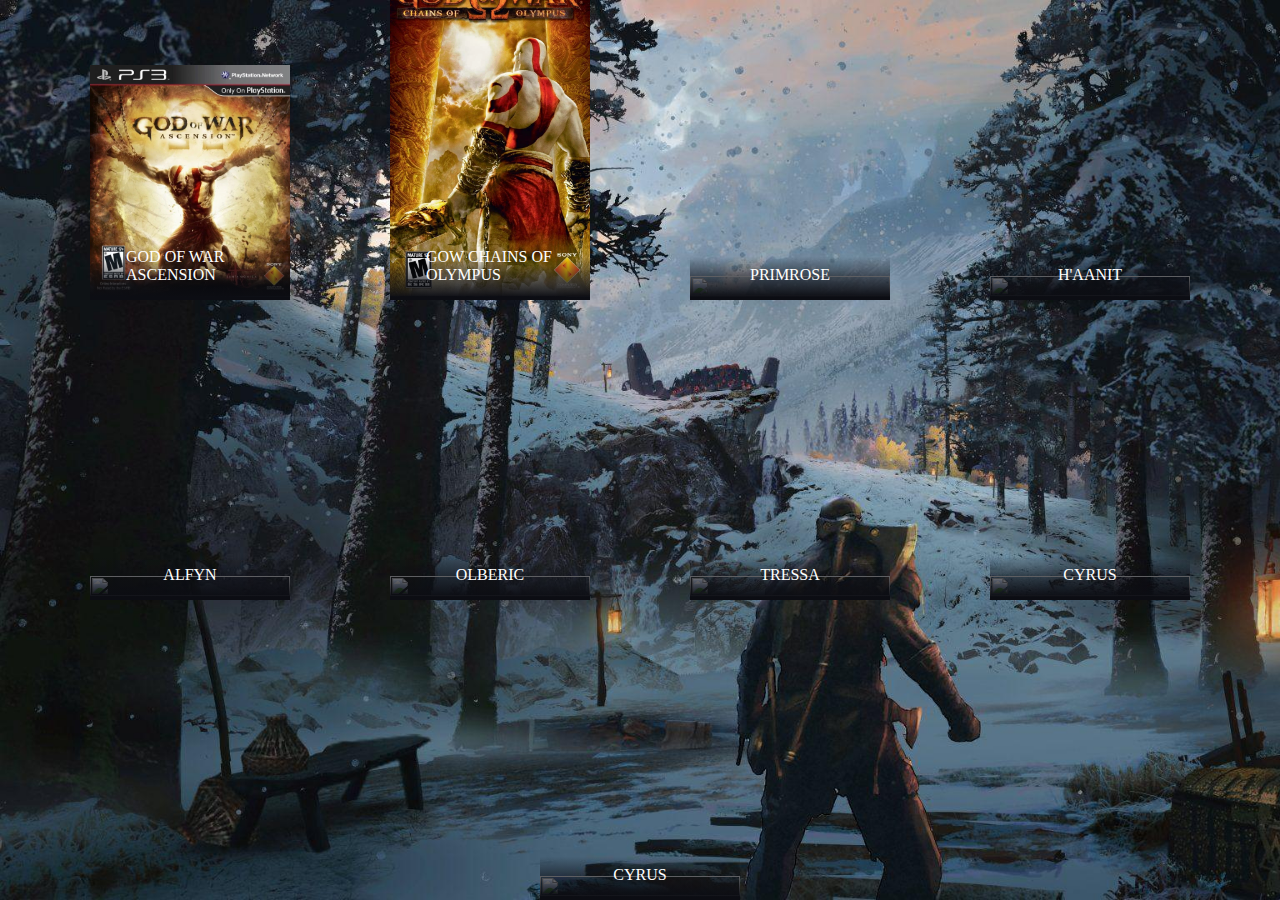
==== jogos.html @ 81bafb41 "low" ====
<!DOCTYPE html>
<html lang="en" >
<head>
  <meta charset="UTF-8">
  <title>God of War</title>
  <link rel="stylesheet" href="style2.css">

</head>
<body>
<!-- partial:index.partial.html -->
<!DOCTYPE html>
<html lang="en" >
<head>
  <meta charset="UTF-8">
  <title>God of War</title>
  <link rel="stylesheet" href="style2.css"">

</head>
<style>
p{
  color: white;
  text-decoration: none;
  text-transform: uppercase;
  font-family: Cambria, Cochin, Georgia, Times, 'Times New Roman', serif;
}
</style>
<body>
<!-- partial:index.partial.html -->


<div class="creu">

  <div class="card">
    <div class="wrapper">
      <img src="img/Godofwarascension.webp" class="cover-image" />
    </div>
  
    <p>God of War Ascension</p>
    <img src="img/ot1.png" class="character" />
  </div>

  <div class="card">
    <div class="wrapper">
      <img src="img/gowcoo.webp" class="cover-image" />
    </div>

    <P>GOW Chains of Olympus</P>
    <img src="img/ot2.png" class="character" />
  </div>

    <div class="card">
      <div class="wrapper">
        <img src="img/per3.webp" class="cover-image" />
      </div>
  
      <p>PRIMROSE</p>
      <img src="img/ot3.png" class="character" />
    </div>

    <div class="card">
      <div class="wrapper">
        <img src="img/per4.webp" class="cover-image" />
      </div>
   
      <P>H'AANIT</P>
      <img src="img/ot4.png" class="character" />
    </div>

    <div class="card">
      <div class="wrapper">
        <img src="img/per5.webp" class="cover-image" />
      </div>
   
      <P>ALFYN</P>
      <img src="img/ot5.png" class="character" />
    </div>


    <div class="card">
      <div class="wrapper">
        <img src="img/per6.webp" class="cover-image" />
      </div>
   
      <P>OLBERIC</P>
      <img src="img/ot6.png" class="character" />
    </div>

    <div class="card">
      <div class="wrapper">
        <img src="img/per7.webp" class="cover-image" />
      </div>
    
      <P>TRESSA</P>
      <img src="img/ot7.png" class="character" />
    </div>

    <div class="card">
      <div class="wrapper">
        <img src="img/per8.webp" class="cover-image" />
      </div>
      
      <P>CYRUS</P>
      <img src="img/ot8.png" class="character" />
    </div>

    <div class="card">
        <div class="wrapper">
          <img src="img/per8.webp" class="cover-image" />
        </div>
        
        <P>CYRUS</P>
        <img src="img/ot8.png" class="character" />
      </div>




</div>
<!-- partial -->
  
</body>
</html>
<!-- partial -->
  
</body>
</html>
---- style2.css ----
:root {
    --card-height: 300px;
    --card-width: calc(var(--card-height) / 1.5);
  }
  * {
    box-sizing: border-box;
  }
  body {
    width: 100vw;
    height: 100vh;
    margin: 0;
    display: flex;
    justify-content: center;
    align-items: center;
    background-image: url(img/wall.jpg);
    background-size: cover;
  }
  .creu{
    display: flex;
    flex-wrap: wrap;
    justify-content: center;
    
  }
  
  .card {
    width: var(--card-width);
    height: var(--card-height);
    position: relative;
    display: flex;
    justify-content: center;
    align-items: flex-end;
    padding: 0 36px;
    perspective: 2500px;
    margin: 0 50px;
    
  }
  
  .cover-image {
    width: 100%;
    height: 100%;
    object-fit: cover;
  }
  
  .wrapper {
    transition: all 0.5s;
    position: absolute;
    width: 100%;
    z-index: -1;
  }
  
  .card:hover .wrapper {
    transform: perspective(900px) translateY(-5%) rotateX(25deg) translateZ(0);
    box-shadow: 2px 35px 32px -8px rgba(0, 0, 0, 0.75);
    -webkit-box-shadow: 2px 35px 32px -8px rgba(0, 0, 0, 0.75);
    -moz-box-shadow: 2px 35px 32px -8px rgba(0, 0, 0, 0.75);
  }
  
  .wrapper::before,
  .wrapper::after {
    content: "";
    opacity: 0;
    width: 100%;
    height: 80px;
    transition: all 0.5s;
    position: absolute;
    left: 0;
  }
  .wrapper::before {
    top: 0;
    height: 100%;
    background-image: linear-gradient(
      to top,
      transparent 46%,
      rgba(12, 13, 19, 0.5) 68%,
      rgba(12, 13, 19) 97%
    );
  }
  .wrapper::after {
    bottom: 0;
    opacity: 1;
    background-image: linear-gradient(
      to bottom,
      transparent 46%,
      rgba(12, 13, 19, 0.5) 68%,
      rgba(12, 13, 19) 97%
    );
  }
  
  .card:hover .wrapper::before,
  .wrapper::after {
    opacity: 1;
  }
  
  .card:hover .wrapper::after {
    height: 120px;
  }
  .title {
    width: 100%;
    transition: transform 0.5s;
  }
  .card:hover .title {
    transform: translate3d(0%, -50px, 100px);
  }
  
  .character {
    width: 100%;
    opacity: 0;
    transition: all 0.5s;
    position: absolute;
    z-index: -1;
  }
  
  .card:hover .character {
    opacity: 1;
    transform: translate3d(0%, -30%, 100px);
  }
---- style2.css ----
:root {
    --card-height: 300px;
    --card-width: calc(var(--card-height) / 1.5);
  }
  * {
    box-sizing: border-box;
  }
  body {
    width: 100vw;
    height: 100vh;
    margin: 0;
    display: flex;
    justify-content: center;
    align-items: center;
    background-image: url(img/wall.jpg);
    background-size: cover;
  }
  .creu{
    display: flex;
    flex-wrap: wrap;
    justify-content: center;
    
  }
  
  .card {
    width: var(--card-width);
    height: var(--card-height);
    position: relative;
    display: flex;
    justify-content: center;
    align-items: flex-end;
    padding: 0 36px;
    perspective: 2500px;
    margin: 0 50px;
    
  }
  
  .cover-image {
    width: 100%;
    height: 100%;
    object-fit: cover;
  }
  
  .wrapper {
    transition: all 0.5s;
    position: absolute;
    width: 100%;
    z-index: -1;
  }
  
  .card:hover .wrapper {
    transform: perspective(900px) translateY(-5%) rotateX(25deg) translateZ(0);
    box-shadow: 2px 35px 32px -8px rgba(0, 0, 0, 0.75);
    -webkit-box-shadow: 2px 35px 32px -8px rgba(0, 0, 0, 0.75);
    -moz-box-shadow: 2px 35px 32px -8px rgba(0, 0, 0, 0.75);
  }
  
  .wrapper::before,
  .wrapper::after {
    content: "";
    opacity: 0;
    width: 100%;
    height: 80px;
    transition: all 0.5s;
    position: absolute;
    left: 0;
  }
  .wrapper::before {
    top: 0;
    height: 100%;
    background-image: linear-gradient(
      to top,
      transparent 46%,
      rgba(12, 13, 19, 0.5) 68%,
      rgba(12, 13, 19) 97%
    );
  }
  .wrapper::after {
    bottom: 0;
    opacity: 1;
    background-image: linear-gradient(
      to bottom,
      transparent 46%,
      rgba(12, 13, 19, 0.5) 68%,
      rgba(12, 13, 19) 97%
    );
  }
  
  .card:hover .wrapper::before,
  .wrapper::after {
    opacity: 1;
  }
  
  .card:hover .wrapper::after {
    height: 120px;
  }
  .title {
    width: 100%;
    transition: transform 0.5s;
  }
  .card:hover .title {
    transform: translate3d(0%, -50px, 100px);
  }
  
  .character {
    width: 100%;
    opacity: 0;
    transition: all 0.5s;
    position: absolute;
    z-index: -1;
  }
  
  .card:hover .character {
    opacity: 1;
    transform: translate3d(0%, -30%, 100px);
  }
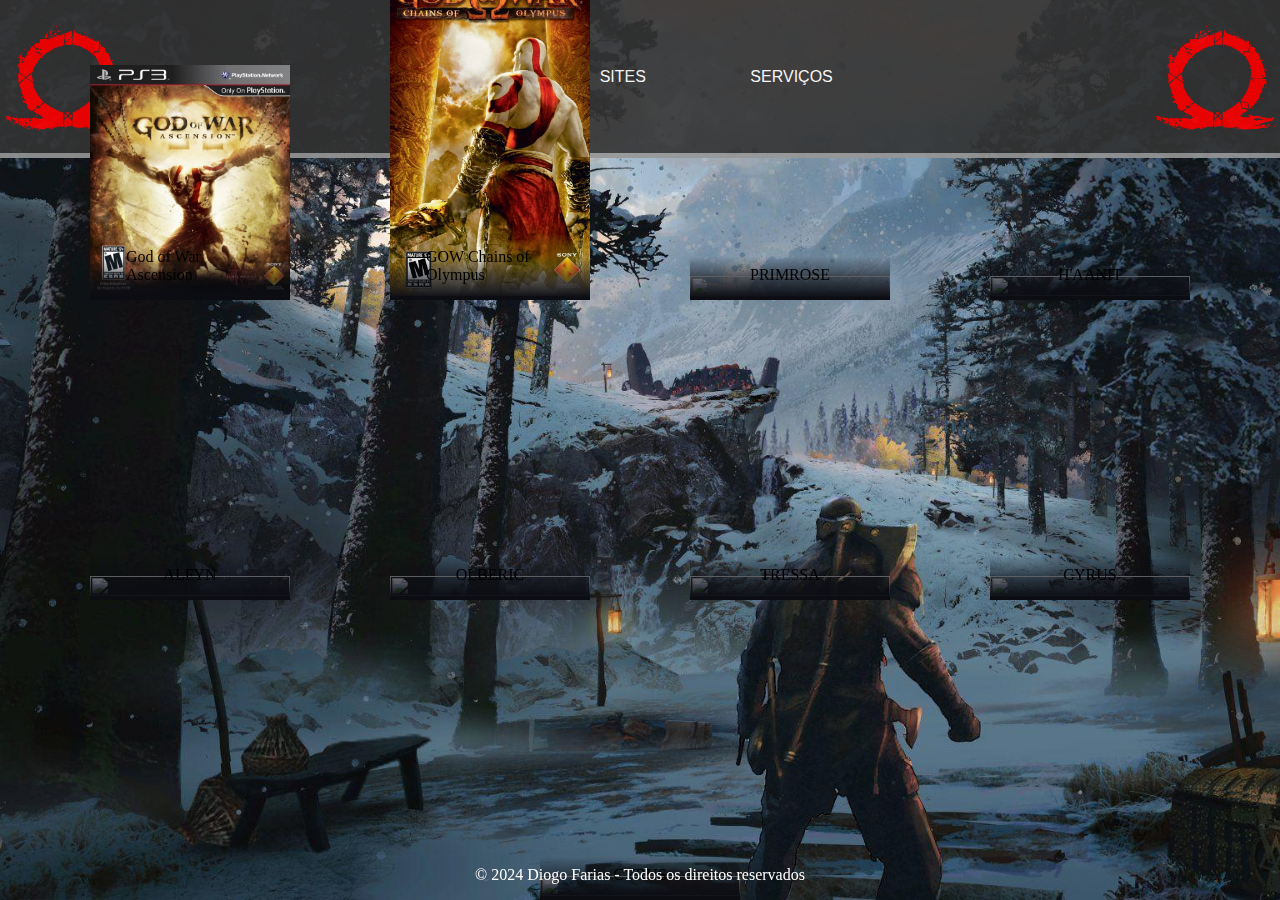
==== commit 89413e0d: "pág inicial acabada" ====
--- a/jogos.html
+++ b/jogos.html
@@ -4,6 +4,8 @@
   <meta charset="UTF-8">
   <title>God of War</title>
   <link rel="stylesheet" href="style2.css">
+  <link rel="stylesheet" href="style.css">
+
 
 </head>
 <body>
@@ -14,19 +16,28 @@
   <meta charset="UTF-8">
   <title>God of War</title>
   <link rel="stylesheet" href="style2.css"">
+  <link rel="stylesheet" href="style.css">
 
 </head>
 <style>
-p{
-  color: white;
-  text-decoration: none;
-  text-transform: uppercase;
-  font-family: Cambria, Cochin, Georgia, Times, 'Times New Roman', serif;
-}
+
 </style>
 <body>
 <!-- partial:index.partial.html -->
 
+<nav>
+        <div class="navb">
+            <div class="conteiner">
+            <img class="lg" src="img/omg.png" alt="logo">
+            <ul class="nav-links">
+              <li><a href="index.html">Home</a></li>
+              <li><a href="">Sites</a></li>
+              <li><a href="">Serviços</a></li>
+            </ul>
+            <img class="lg" src="img/omg.png" alt="logo">
+            </div>
+        </div>
+    </nav>
 
 <div class="creu">
 
@@ -117,7 +128,13 @@
 
 </div>
 <!-- partial -->
-  
+<center>
+  <footer>
+      <div class="container">
+        <p>&copy; 2024 Diogo Farias - Todos os direitos reservados</p>
+      </div>
+    </footer>
+  </center>
 </body>
 </html>
 <!-- partial -->
--- a/style.css
+++ b/style.css
@@ -0,0 +1,99 @@
+body{
+    background-image: url(img/wall.jpg);
+    background-size: cover;
+
+}
+.navb{
+    position: fixed;
+    top: 0px;
+    left: 0px;
+    width: 100%;
+    background-color: #333;
+    color: #fff;
+    padding: 20px 0;
+    border-bottom: 5px solid rgb(151, 151, 151);
+    opacity: 0.9;
+}
+.lg{
+    width: 130px;
+}
+.conteiner {
+    display: flex;
+    justify-content: space-between;
+    align-items: center;
+    max-width: 1600px;
+    margin: 0 auto;
+
+  }
+.nav-links{
+    font-family: Arial, Helvetica, sans-serif;
+    text-transform: uppercase;
+    list-style: none;
+    margin: 0;
+    padding: 0;
+}
+.nav-links {
+    list-style: none;
+    margin: 0;
+    padding: 0;
+  }
+  
+  .nav-links li {
+    display: inline;
+    align-items: center;
+    justify-content: center;
+    margin-right: 100px;
+  }
+  
+  .nav-links li:last-child {
+    margin-right: 0;
+  }
+  
+  .nav-links li a {
+    color: #fff;
+    text-decoration: none;
+  }
+  
+  .nav-links li a:hover {
+    color:  rgb(139, 139, 139);
+  }
+footer {
+  background-color: #333;
+  color: #fff;
+  padding: 20px 0;
+  align-items: center;
+  justify-content: center;
+}
+
+.container {
+  position: fixed;
+  bottom: 0px;
+  left: 0px;
+  width: 100%;
+}
+  @keyframes slidein {
+    from {
+      margin-left: 50%;
+      width: 50%;
+    }
+  
+    to {
+      margin-left: 0%;
+      width: 50%;
+    }
+  }
+  
+  @media screen and (max-width: 600px) {
+    .navb {
+        flex-direction: column;
+    }
+    .nav-links {
+        margin-top: 10px;
+    }
+    .nav-links li {
+        margin: 5px 0;
+    }
+    .lg {
+        width: 100px; 
+    }
+}--- a/style.css
+++ b/style.css
@@ -0,0 +1,99 @@
+body{
+    background-image: url(img/wall.jpg);
+    background-size: cover;
+
+}
+.navb{
+    position: fixed;
+    top: 0px;
+    left: 0px;
+    width: 100%;
+    background-color: #333;
+    color: #fff;
+    padding: 20px 0;
+    border-bottom: 5px solid rgb(151, 151, 151);
+    opacity: 0.9;
+}
+.lg{
+    width: 130px;
+}
+.conteiner {
+    display: flex;
+    justify-content: space-between;
+    align-items: center;
+    max-width: 1600px;
+    margin: 0 auto;
+
+  }
+.nav-links{
+    font-family: Arial, Helvetica, sans-serif;
+    text-transform: uppercase;
+    list-style: none;
+    margin: 0;
+    padding: 0;
+}
+.nav-links {
+    list-style: none;
+    margin: 0;
+    padding: 0;
+  }
+  
+  .nav-links li {
+    display: inline;
+    align-items: center;
+    justify-content: center;
+    margin-right: 100px;
+  }
+  
+  .nav-links li:last-child {
+    margin-right: 0;
+  }
+  
+  .nav-links li a {
+    color: #fff;
+    text-decoration: none;
+  }
+  
+  .nav-links li a:hover {
+    color:  rgb(139, 139, 139);
+  }
+footer {
+  background-color: #333;
+  color: #fff;
+  padding: 20px 0;
+  align-items: center;
+  justify-content: center;
+}
+
+.container {
+  position: fixed;
+  bottom: 0px;
+  left: 0px;
+  width: 100%;
+}
+  @keyframes slidein {
+    from {
+      margin-left: 50%;
+      width: 50%;
+    }
+  
+    to {
+      margin-left: 0%;
+      width: 50%;
+    }
+  }
+  
+  @media screen and (max-width: 600px) {
+    .navb {
+        flex-direction: column;
+    }
+    .nav-links {
+        margin-top: 10px;
+    }
+    .nav-links li {
+        margin: 5px 0;
+    }
+    .lg {
+        width: 100px; 
+    }
+}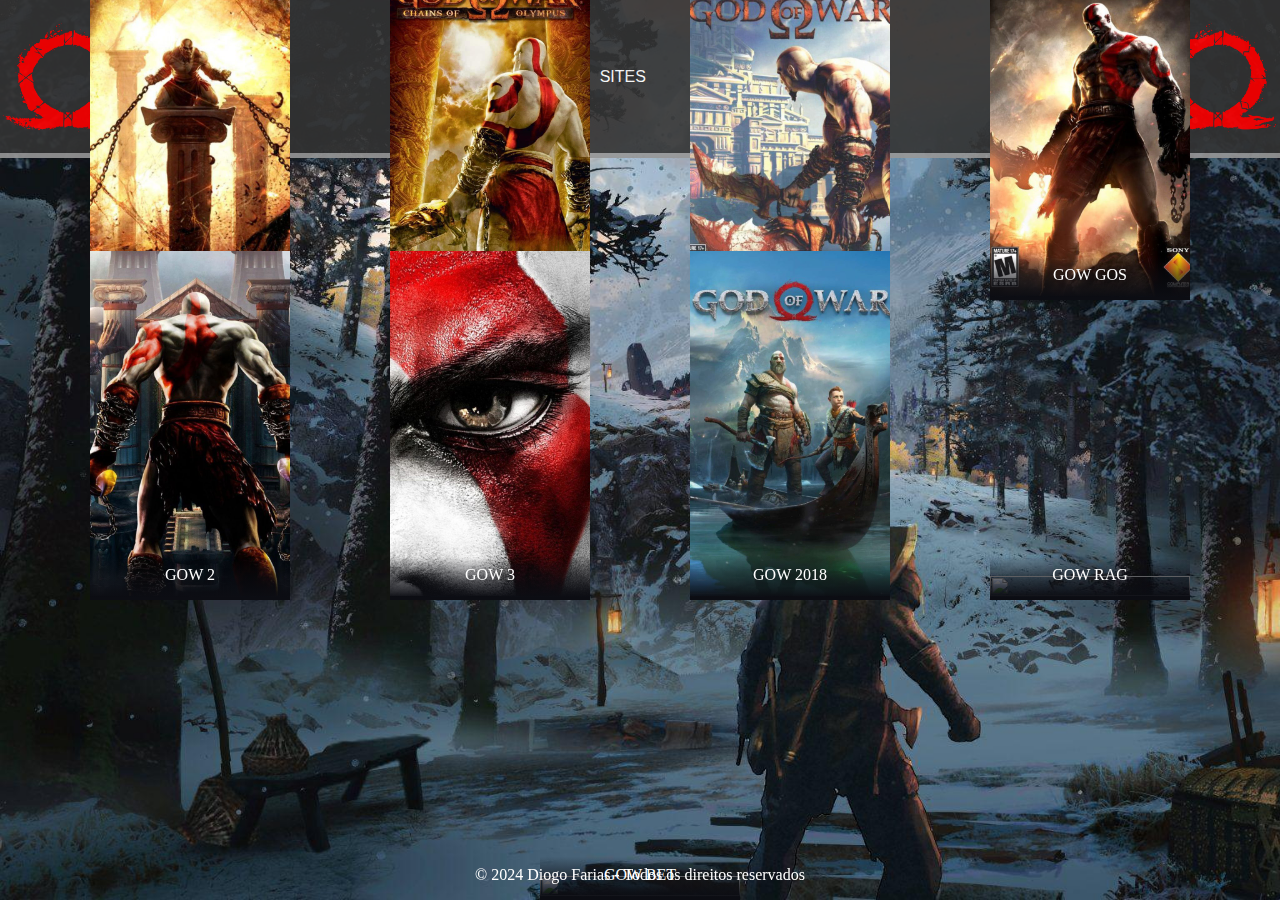
==== commit e9054fc4: "ajeitar as imagens dps" ====
--- a/jogos.html
+++ b/jogos.html
@@ -20,88 +20,88 @@
 
 </head>
 <style>
-
+ p{
+   color: white;
+ }
 </style>
 <body>
 <!-- partial:index.partial.html -->
 
 <nav>
-        <div class="navb">
-            <div class="conteiner">
-            <img class="lg" src="img/omg.png" alt="logo">
-            <ul class="nav-links">
-              <li><a href="index.html">Home</a></li>
-              <li><a href="">Sites</a></li>
-              <li><a href="">Serviços</a></li>
-            </ul>
-            <img class="lg" src="img/omg.png" alt="logo">
-            </div>
+    <div class="navb">
+        <div class="conteiner">
+          <img class="lg" src="img/omg.png" alt="logo">
+          <ul class="nav-links">
+            <li><a href="index.html">Home</a></li>
+            <li><a href="">Sites</a></li>
+            <li><a href="">Serviços</a></li>
+          </ul>
+          <img class="lg" src="img/omg.png" alt="logo">
         </div>
-    </nav>
+    </div>
+</nav>
 
 <div class="creu">
 
   <div class="card">
     <div class="wrapper">
-      <img src="img/Godofwarascension.webp" class="cover-image" />
+      <img src="img/goda.jpg" class="cover-image" />
     </div>
   
-    <p>God of War Ascension</p>
-    <img src="img/ot1.png" class="character" />
+    <p>GOW ASCENSION</p>
+    <img src="" class="character" />
   </div>
 
   <div class="card">
     <div class="wrapper">
-      <img src="img/gowcoo.webp" class="cover-image" />
+      <img src="img/gowcoo.jpg" class="cover-image" />
     </div>
 
-    <P>GOW Chains of Olympus</P>
+    <P>GOW COO</P>
     <img src="img/ot2.png" class="character" />
   </div>
 
     <div class="card">
       <div class="wrapper">
-        <img src="img/per3.webp" class="cover-image" />
+        <img src="img/gow.jpg" class="cover-image" />
       </div>
-  
-      <p>PRIMROSE</p>
+      <p>GOW</p>
       <img src="img/ot3.png" class="character" />
     </div>
 
     <div class="card">
       <div class="wrapper">
-        <img src="img/per4.webp" class="cover-image" />
+        <img src="img/gowg.jpg" class="cover-image" />
       </div>
-   
-      <P>H'AANIT</P>
+      <P>GOW GOS</P>
       <img src="img/ot4.png" class="character" />
     </div>
 
     <div class="card">
       <div class="wrapper">
-        <img src="img/per5.webp" class="cover-image" />
+        <img src="img/gow2.jpg" class="cover-image" />
       </div>
    
-      <P>ALFYN</P>
+      <P>GOW 2</P>
       <img src="img/ot5.png" class="character" />
     </div>
 
 
     <div class="card">
       <div class="wrapper">
-        <img src="img/per6.webp" class="cover-image" />
+        <img src="img/gow3.jpg" class="cover-image" />
       </div>
    
-      <P>OLBERIC</P>
-      <img src="img/ot6.png" class="character" />
+      <P>GOW 3</P>
+      <img src="" class="character" />
     </div>
 
     <div class="card">
       <div class="wrapper">
-        <img src="img/per7.webp" class="cover-image" />
+        <img src="img/gow18.jpg" class="cover-image" />
       </div>
     
-      <P>TRESSA</P>
+      <P>GOW 2018</P>
       <img src="img/ot7.png" class="character" />
     </div>
 
@@ -110,7 +110,7 @@
         <img src="img/per8.webp" class="cover-image" />
       </div>
       
-      <P>CYRUS</P>
+      <P>GOW RAG</P>
       <img src="img/ot8.png" class="character" />
     </div>
 
@@ -119,7 +119,7 @@
           <img src="img/per8.webp" class="cover-image" />
         </div>
         
-        <P>CYRUS</P>
+        <P>GOW BET</P>
         <img src="img/ot8.png" class="character" />
       </div>
 
